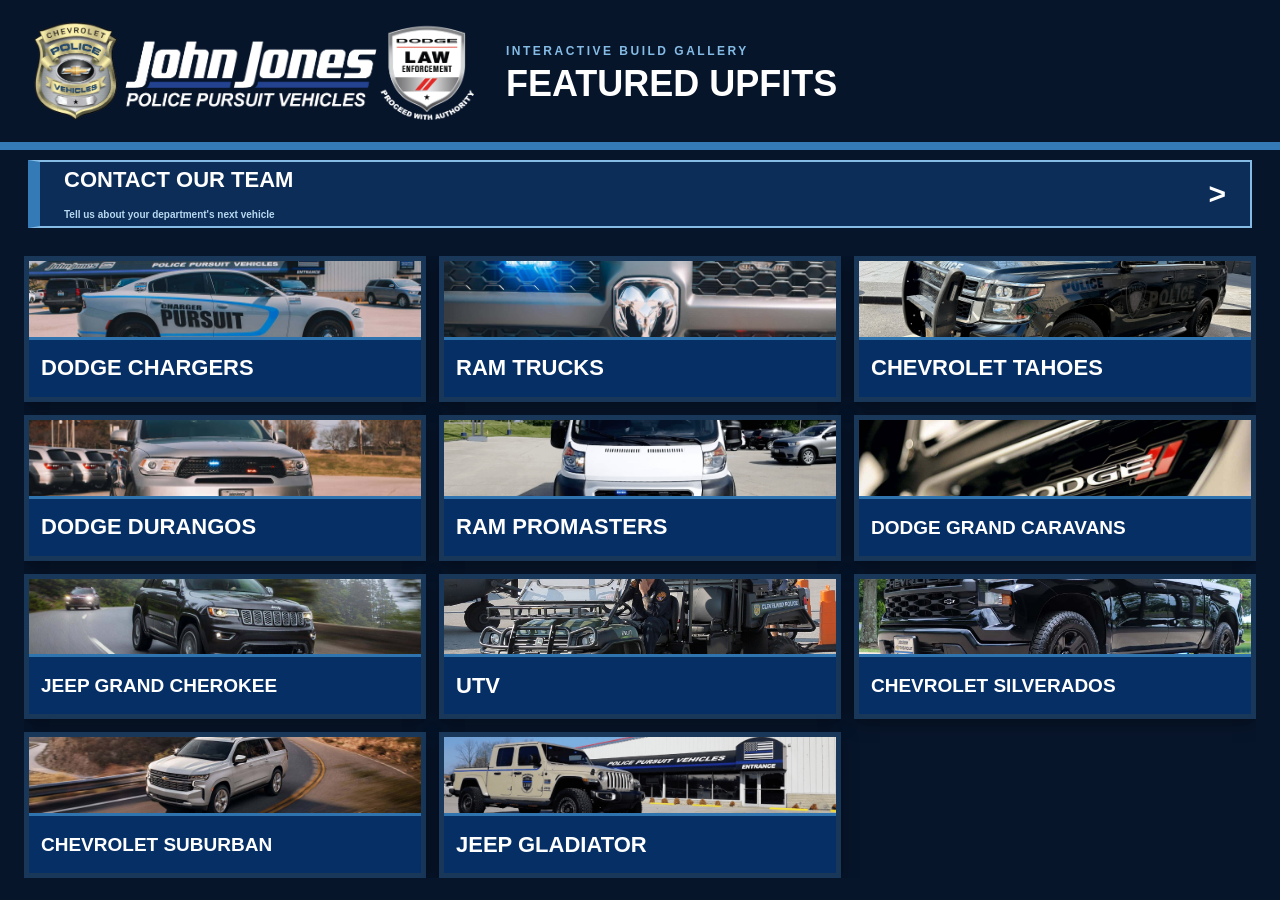
==== index.html @ 3407be07 "Add files via upload" ====
<!doctype html>
<html lang="en">
<head>
  <meta charset="UTF-8">
  <meta name="viewport" content="width=device-width, initial-scale=1, maximum-scale=1, user-scalable=no">
  <meta name="theme-color" content="#003a8f">
  <title>John Jones Featured Upfits</title>
  <link rel="stylesheet" href="styles.css">
</head>
<body>
  <header class="topbar">
    <img src="assets/ppv-white-full-logo.png" alt="John Jones Police Pursuit Vehicles">
    <div><span>INTERACTIVE BUILD GALLERY</span><h1>FEATURED UPFITS</h1></div>
  </header>

  <section class="contact-control">
    <button id="contactButton"><strong>CONTACT OUR TEAM</strong><small>Tell us about your department's next vehicle</small><b>&gt;</b></button>
  </section>

  <main><section class="grid" id="upfitGrid" aria-label="Featured upfit categories"></section></main>

  <section class="viewer" id="viewer" aria-hidden="true">
    <button id="closeViewer" aria-label="Close">X</button>
    <div class="viewer-title"><span>FEATURED UPFIT</span><h2 id="viewerTitle">DODGE CHARGER</h2><small id="viewerCounter">01 / 03</small></div>
    <div class="photo-stage" id="photoStage"><img id="viewerImage" src="" alt=""><video id="viewerVideo" controls playsinline preload="metadata"></video><span>Tap photo or swipe to view more</span></div>
    <div class="dots" id="viewerDots"></div>
    <aside class="viewer-profile">
      <span class="profile-kicker">BUILD PROFILE</span>
      <div class="profile-facts">
        <div><span>MODEL YEAR</span><strong id="viewerYear">MODEL YEAR VARIES</strong></div>
        <div><span>BUILT FOR</span><strong id="viewerBuiltFor">FEATURED AGENCY BUILD</strong></div>
        <div><span>AGENCY TYPE</span><strong id="viewerAgencyType">LAW ENFORCEMENT</strong></div>
      </div>
      <p id="viewerDescription">Agency-specific, mission-ready configuration focused on officer safety and operational efficiency.</p>
    </aside>
  </section>

  <section class="attract" id="attractScreen" aria-hidden="true">
    <img id="attractImage" src="" alt="">
    <video id="attractVideo" muted autoplay playsinline preload="metadata"></video>
    <div class="attract-shade"></div>
    <div class="attract-light red"></div>
    <div class="attract-light blue"></div>
    <div class="attract-topline"><i></i><i></i></div>
    <div class="attract-brand">
      <img class="attract-logo" src="assets/ppv-white-full-logo.png" alt="John Jones Police Pursuit Vehicles">
    </div>
    <div class="attract-copy">
      <p>REAL BUILDS. REAL MISSIONS.</p>
      <span id="attractEyebrow">JOHN JONES FEATURED UPFITS</span>
      <h2 id="attractTitle">PURPOSE BUILT FOR THE MISSION</h2>
      <button id="exploreButton"><i><b></b></i><span><small>READY TO EXPLORE?</small><strong>TAP ANYWHERE TO BEGIN</strong><em>VIEW FEATURED POLICE VEHICLE BUILDS</em></span><b class="explore-arrow">&gt;</b></button>
    </div>
    <div class="attract-marquee">
      <div class="attract-marquee-track">
        <div class="attract-marquee-group">POLICE VEHICLES <b>/</b> FIRE & EMS <b>/</b> K-9 UPFITS <b>/</b> SCHOOL RESOURCE <b>/</b> SPECIALTY BUILDS <b>/</b></div>
        <div class="attract-marquee-group" aria-hidden="true">POLICE VEHICLES <b>/</b> FIRE & EMS <b>/</b> K-9 UPFITS <b>/</b> SCHOOL RESOURCE <b>/</b> SPECIALTY BUILDS <b>/</b></div>
      </div>
    </div>
  </section>

  <section class="contact-screen" id="contactScreen" aria-hidden="true">
    <header><img src="assets/ppv-white-full-logo.png" alt="John Jones Police Pursuit Vehicles"><button id="closeContact" aria-label="Close contact form">X</button></header>
    <div class="contact-heading"><span>LET'S BUILD SOMETHING</span><h2>CONTACT OUR TEAM</h2><p>Tell us who you are and what your department needs. Our team will follow up after the event.</p></div>
    <form id="contactForm">
      <label>Name<input name="name" required autocomplete="name"></label>
      <label>Department / Agency<input name="department" required autocomplete="organization"></label>
      <label>Phone Number<input name="phone" type="tel" autocomplete="tel" inputmode="tel"></label>
      <label>Email Address<input name="email" type="email" autocomplete="email" inputmode="email"></label>
      <label class="contact-notes">What are you looking for? <small>Optional - leave blank if you prefer</small><textarea name="description" rows="5"></textarea></label>
      <input class="contact-honeypot" name="website" tabindex="-1" autocomplete="off">
      <button type="submit" id="submitContact">SEND TO OUR TEAM</button>
      <p id="contactMessage">Please include a phone number or email address.</p>
    </form>
  </section>

  <script src="config.js"></script>
  <script src="content-default.js"></script>
  <script src="app.js"></script>
</body>
</html>
---- styles.css ----
:root{
  --navy:#003a8f;
  --blue:#337ab7;
  --red:#d7263d;
  --charcoal:#333333;
  --gray:#eeeeee;
  --white:#ffffff;
  --deep:#07152b;
  --panel:#0b2344;
}
*{box-sizing:border-box}
html,body{margin:0;width:100%;height:100%;overflow:hidden;background:var(--deep);color:var(--white);font-family:"Open Sans",Arial,sans-serif;touch-action:manipulation;overscroll-behavior:none}
button{font:inherit;-webkit-tap-highlight-color:transparent;cursor:pointer}

.topbar{height:150px;padding:16px 34px;display:flex;align-items:center;gap:32px;background:var(--deep);border-bottom:8px solid var(--blue);box-shadow:0 5px 18px rgba(0,0,0,.35)}
.topbar img{width:440px;height:112px;object-fit:contain;object-position:center}
.topbar span{color:#85bce5;font-size:12px;font-weight:700;letter-spacing:2.5px}
.topbar h1{margin:7px 0 0;color:var(--white);font:600 36px/1 Montserrat,Arial,sans-serif;letter-spacing:0}

main{height:calc(100dvh - 238px);padding:18px 24px 22px;background:var(--deep)}
.grid{height:100%;display:grid;grid-template-columns:repeat(3,1fr);grid-template-rows:repeat(4,minmax(0,1fr));grid-auto-rows:minmax(300px,1fr);gap:13px;overflow-y:auto}
.upfit-card{position:relative;min-height:0;border:5px solid #183759;background:var(--navy);padding:0;overflow:hidden;box-shadow:0 5px 16px rgba(0,0,0,.4);text-align:left;color:var(--white);animation:cardGlow 5.5s ease-in-out infinite;animation-delay:var(--motion-delay)}
.upfit-card .card-media{position:absolute;left:0;right:0;top:0;width:100%;height:58%;overflow:hidden;background:#07152b}
.upfit-card .card-media img,.upfit-card .card-media video{position:absolute;inset:0;width:100%;height:100%;object-fit:cover;animation:cardDrift 11s ease-in-out infinite alternate;animation-delay:var(--motion-delay)}
.upfit-card::after{content:"";position:absolute;left:0;right:0;bottom:0;height:42%;background:#062f66;border-top:3px solid rgba(51,122,183,.9)}
.upfit-card div{position:absolute;z-index:2;left:12px;right:12px;bottom:0;height:42%;display:flex;align-items:center}
.upfit-card strong{display:block;width:100%;font:600 22px/1 Montserrat,Arial,sans-serif;text-transform:uppercase;letter-spacing:0;overflow-wrap:anywhere}
.upfit-card.long-title strong{font-size:19px;line-height:1}
.upfit-card.very-long-title strong{font-size:16px;line-height:1.02}
.upfit-card:active{border-color:var(--blue)}
.upfit-card:active{animation-play-state:paused}.upfit-card:active .card-media img,.upfit-card:active .card-media video{animation-play-state:paused;transform:scale(1.025)}
@keyframes cardDrift{0%{transform:scale(1.01) translate(0,0)}100%{transform:scale(1.07) translate(-1.5%,-1%)}}
@keyframes cardGlow{0%,100%{border-color:#183759;box-shadow:0 5px 16px rgba(0,0,0,.4)}50%{border-color:#285f91;box-shadow:0 5px 20px rgba(51,122,183,.32)}}

@keyframes redFlash{0%,45%{opacity:1}46%,100%{opacity:.15}}
@keyframes blueFlash{0%,45%{opacity:1}46%,100%{opacity:.15}}

.contact-control{height:88px;padding:10px 28px;background:var(--deep)}
.contact-control button{width:100%;height:100%;border:2px solid #85bce5;border-left:12px solid var(--blue);padding:0 24px;background:#0b2d58;color:var(--white);display:grid;grid-template-columns:1fr auto;align-items:center;text-align:left}
.contact-control strong,.contact-control small{display:block}.contact-control strong{font:600 22px/1 Montserrat,Arial,sans-serif}.contact-control small{margin-top:5px;color:#b8d8ef;font-size:10px;font-weight:700}.contact-control b{grid-column:2;grid-row:1/3;font-size:30px}

.contact-screen{display:none;position:fixed;z-index:400;inset:0;background:var(--deep);color:var(--white);overflow-y:auto}
.contact-screen.open{display:block}.contact-screen>header{height:155px;padding:18px 30px;background:var(--deep);border-bottom:8px solid var(--blue);display:flex;align-items:center;justify-content:center}
.contact-screen>header img{width:min(850px,82vw);height:120px;object-fit:contain}.contact-screen>header button{position:absolute;right:24px;top:34px;width:66px;height:66px;border:3px solid var(--white);background:var(--blue);color:var(--white);font-size:34px}
.contact-heading{padding:28px 38px 20px}.contact-heading span{color:#85bce5;font-size:10px;font-weight:800;letter-spacing:2px}.contact-heading h2{margin:8px 0 10px;font:600 48px/.95 Montserrat,Arial,sans-serif}.contact-heading p{margin:0;color:#d8e2ed;font-size:13px;line-height:1.5}
#contactForm{padding:0 38px 38px;display:grid;grid-template-columns:1fr 1fr;gap:14px}#contactForm label{display:grid;gap:7px;color:#85bce5;font-size:9px;font-weight:800;letter-spacing:1.3px;text-transform:uppercase}#contactForm input,#contactForm textarea{width:100%;border:2px solid #285f91;background:#0b2344;color:var(--white);font:inherit;font-size:17px}#contactForm input{height:58px;padding:0 14px}#contactForm textarea{padding:14px;resize:none}.contact-notes,#submitContact,#contactMessage{grid-column:1/-1}.contact-notes small{font-size:8px;color:#d8e2ed}#submitContact{height:72px;border:3px solid #85bce5;border-left:12px solid var(--red);background:var(--navy);color:var(--white);font-weight:900;letter-spacing:1px}#submitContact:disabled{opacity:.55}#contactMessage{margin:0;text-align:center;color:#d8e2ed;font-size:11px;font-weight:700}#contactMessage.error{color:#ff8795}#contactMessage.success{color:#96e5b4}.contact-honeypot{position:absolute!important;left:-9999px}

.viewer{--viewer-media-top:143px;--viewer-profile-height:330px;display:none;position:fixed;z-index:200;inset:0;margin:0;padding:0;width:100vw;height:100dvh;border:0;background:var(--navy);color:var(--white);overflow:hidden}
.viewer.open{display:block}
#closeViewer{position:absolute;z-index:5;right:28px;top:28px;width:72px;height:72px;border:3px solid var(--white);background:var(--blue);color:var(--white);font-size:40px}
.viewer-title{position:absolute;z-index:4;left:0;right:0;top:0;width:100%;padding:32px 130px 26px 32px;background:rgba(0,58,143,.94);border-bottom:8px solid var(--blue)}
.viewer-title span{color:var(--white);opacity:.78;font-size:11px;font-weight:700;letter-spacing:2px}
.viewer-title h2{margin:7px 0 6px;font:600 50px/.92 Montserrat,Arial,sans-serif;letter-spacing:0}
.viewer-title small{font-size:11px;font-weight:700;letter-spacing:1px}
.photo-stage{width:100%;height:100%;border:0;padding:0;background:var(--charcoal);color:var(--white);position:relative}
.photo-stage img,.photo-stage video{position:absolute;inset:var(--viewer-media-top) 0 var(--viewer-profile-height);width:100%;height:calc(100% - var(--viewer-media-top) - var(--viewer-profile-height));object-fit:contain;background:#111}
.photo-stage [hidden]{display:none}
.photo-stage span{position:absolute;z-index:2;left:50%;bottom:calc(var(--viewer-profile-height) + 10px);transform:translateX(-50%);padding:10px 16px;white-space:nowrap;background:rgba(51,51,51,.9);color:var(--white);font-size:10px;font-weight:700;letter-spacing:1.5px;text-transform:uppercase}
.dots{position:absolute;z-index:3;left:50%;bottom:calc(var(--viewer-profile-height) + 52px);transform:translateX(-50%);display:flex;gap:8px}
.dots i{width:9px;height:9px;border-radius:50%;background:rgba(255,255,255,.45)}
.dots i.active{background:var(--blue);box-shadow:0 0 0 5px rgba(51,122,183,.25)}
.viewer-profile{position:absolute;z-index:4;left:0;right:0;bottom:0;min-height:315px;padding:27px 32px 30px;background:rgba(7,21,43,.98);border-top:7px solid var(--blue);box-shadow:0 -10px 24px rgba(0,0,0,.35)}
.profile-kicker{color:#85bce5;font-size:10px;font-weight:800;letter-spacing:2px}
.profile-facts{display:grid;grid-template-columns:.7fr 1.5fr 1fr;gap:9px;margin:15px 0 18px}
.profile-facts div{min-height:72px;padding:12px 14px;background:#0b2d58;border-left:5px solid var(--blue)}
.profile-facts span,.profile-facts strong{display:block}.profile-facts span{color:#85bce5;font-size:8px;font-weight:800;letter-spacing:1.4px}.profile-facts strong{margin-top:8px;color:var(--white);font:600 17px/1.05 Montserrat,Arial,sans-serif;text-transform:uppercase}
.viewer-profile p{max-width:950px;margin:0;color:#d8e2ed;font-size:14px;line-height:1.5}

.attract{display:none;position:fixed;z-index:300;inset:0;background:var(--deep);color:var(--white);overflow:hidden;cursor:pointer}
.attract.visible{display:block}
.attract>#attractImage,.attract>#attractVideo{position:absolute;inset:675px 0 76px;width:100%;height:calc(100% - 751px);object-fit:contain;object-position:center;background:#030b17;animation:attractFade .7s ease-out}
.attract>[hidden]{display:none}
.attract-shade{position:absolute;inset:675px 0 76px;background:rgba(7,21,43,.08);pointer-events:none}
.attract-light{display:none}
.attract-topline{position:absolute;z-index:4;left:0;right:0;top:227px;height:8px;display:flex}
.attract-topline i{flex:1}
.attract-topline i:first-child{background:var(--red);animation:redFlash .8s infinite}
.attract-topline i:last-child{background:var(--blue);animation:blueFlash .8s .27s infinite}
.attract-brand{position:absolute;z-index:3;left:0;right:0;top:0;height:235px;padding:20px 46px;display:flex;align-items:center;justify-content:center;background:var(--deep)}
.attract-logo{display:block;width:min(920px,90vw);height:195px;object-fit:contain;object-position:center}
.attract-copy{position:absolute;z-index:3;left:0;right:0;top:235px;height:440px;padding:30px 48px 32px;background:rgba(7,21,43,.97);border-top:8px solid var(--blue);border-bottom:8px solid var(--blue);box-shadow:0 10px 25px rgba(0,0,0,.4)}
.attract-copy p{margin:0 0 18px;color:var(--white);font-size:13px;font-weight:700;letter-spacing:3px}
.attract-copy p::before{content:"";display:inline-block;width:42px;height:4px;margin-right:13px;vertical-align:middle;background:var(--blue)}
.attract-copy>span{display:inline-block;padding:10px 14px;color:var(--white);background:var(--blue);font-size:12px;font-weight:700;letter-spacing:2px}
.attract-copy h2{max-width:980px;margin:16px 0 22px;color:var(--white);font:600 60px/.88 Montserrat,Arial,sans-serif;letter-spacing:0}
.attract-copy button{width:100%;height:126px;padding:0 30px;border:4px solid #85bce5;border-left:14px solid var(--red);background:var(--navy);color:var(--white);display:grid;grid-template-columns:72px 1fr 42px;align-items:center;gap:26px;text-align:left;animation:tapPulse 1.5s ease-in-out infinite}
.attract-copy button>i{position:relative;display:grid;place-items:center;width:58px;height:58px;border:4px solid var(--white);border-radius:50%}
.attract-copy button>i::before,.attract-copy button>i::after{content:"";position:absolute;border:2px solid rgba(255,255,255,.7);border-radius:50%;animation:touchWave 1.8s ease-out infinite}
.attract-copy button>i::before{inset:-12px}
.attract-copy button>i::after{inset:-23px;animation-delay:.25s}
.attract-copy button i b{width:17px;height:17px;border-radius:50%;background:var(--white)}
.attract-copy button span,.attract-copy button strong,.attract-copy button small,.attract-copy button em{display:block}
.attract-copy button small{margin-bottom:8px;color:#a9d8f5;font-size:11px;font-style:normal;font-weight:700;letter-spacing:2px}
.attract-copy button strong{font:600 36px/.95 Montserrat,Arial,sans-serif;letter-spacing:0}
.attract-copy button em{margin-top:9px;color:var(--white);opacity:.82;font-size:10px;font-style:normal;font-weight:700;letter-spacing:1.4px}
.explore-arrow{color:var(--white);font:600 42px/1 Montserrat,Arial,sans-serif}
.attract-marquee{position:absolute;z-index:4;left:0;right:0;bottom:0;height:76px;border-top:5px solid var(--blue);background:#030b17;overflow:hidden;display:flex;align-items:center}
.attract-marquee-track{display:flex;width:max-content;animation:marquee 18s linear infinite;will-change:transform}
.attract-marquee-group{flex:none;white-space:nowrap;color:var(--white);font:600 18px Montserrat,Arial,sans-serif;letter-spacing:1.5px}
.attract-marquee b{margin:0 22px;color:var(--blue)}
@keyframes attractFade{from{opacity:.35}to{opacity:1}}
@keyframes tapPulse{0%,100%{transform:scale(1)}50%{transform:scale(1.025)}}
@keyframes touchWave{0%{opacity:.9;transform:scale(.75)}100%{opacity:0;transform:scale(1.2)}}
@keyframes marquee{from{transform:translateX(0)}to{transform:translateX(-50%)}}

@media(max-width:800px){
  .topbar{height:105px;padding:10px 18px}
  .topbar img{width:270px;height:82px}
  .topbar h1{font-size:25px}
  .topbar span{font-size:8px}
  main{height:calc(100dvh - 177px);padding:12px 14px 14px}
  .grid{gap:8px}
  .upfit-card{border-width:3px}
  .upfit-card strong{font-size:15px;line-height:1}
  .upfit-card.long-title strong{font-size:13px;line-height:1}
  .upfit-card.very-long-title strong{font-size:11px;line-height:1.02}
  .upfit-card span{font-size:6px}
  .contact-control{height:72px;padding:7px 16px}.contact-control button{padding:0 15px}.contact-control strong{font-size:16px}.contact-control small{font-size:8px}
  .contact-screen>header{height:112px}.contact-screen>header img{height:85px}.contact-screen>header button{right:14px;top:24px;width:52px;height:52px;font-size:26px}.contact-heading{padding:20px 22px 14px}.contact-heading h2{font-size:34px}.contact-heading p{font-size:11px}#contactForm{padding:0 22px 24px;grid-template-columns:1fr;gap:10px}.contact-notes,#submitContact,#contactMessage{grid-column:auto}#contactForm input{height:50px;font-size:15px}#contactForm textarea{font-size:15px}#submitContact{height:62px}
  #closeViewer{right:18px;top:18px;width:58px;height:58px;font-size:32px}
  .viewer-title{padding:20px 90px 18px 20px}
  .viewer-title h2{font-size:34px;line-height:.95}
  .viewer-title span,.viewer-title small{font-size:8px}
  .attract-brand{height:190px;padding:20px 30px}
  .attract-logo{width:86vw;height:145px}
  .attract>#attractImage,.attract>#attractVideo{inset:550px 0 64px;height:calc(100% - 614px)}
  .attract-shade{inset:550px 0 64px;height:auto}
  .attract-topline{top:182px}
  .attract-copy{top:190px;bottom:auto;height:360px;padding:22px 30px 24px}
  .attract-copy h2{margin:12px 0 18px;font-size:43px}
  .attract-copy button{height:112px;grid-template-columns:62px 1fr 30px;padding:0 22px;gap:18px}
  .attract-copy button>i{width:50px;height:50px}
  .attract-copy button strong{font-size:28px}
  .attract-marquee{height:64px}
}
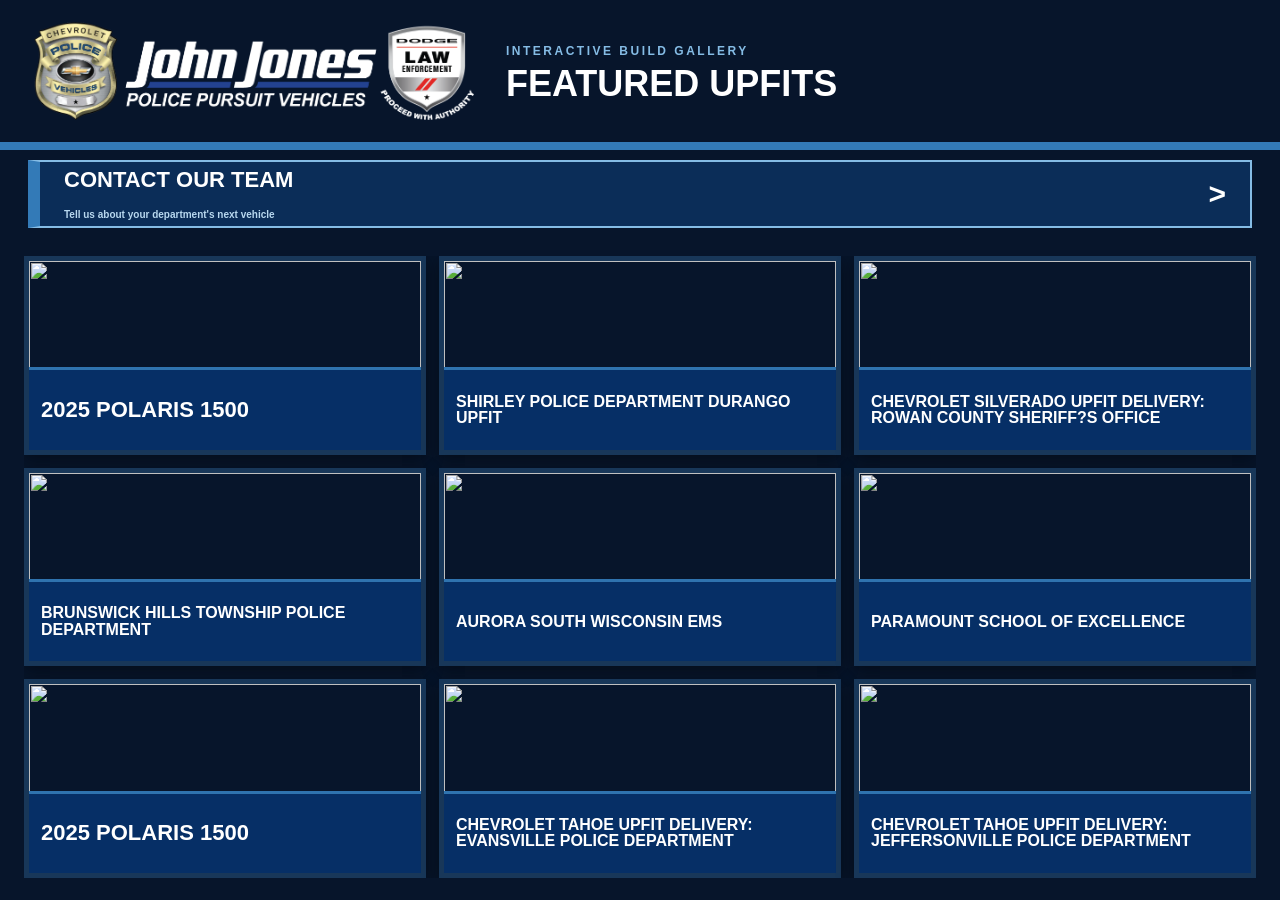
==== commit 639f9cab: "Add files via upload" ====
--- a/index.html
+++ b/index.html
@@ -61,17 +61,15 @@
 
   <section class="contact-screen" id="contactScreen" aria-hidden="true">
     <header><img src="assets/ppv-white-full-logo.png" alt="John Jones Police Pursuit Vehicles"><button id="closeContact" aria-label="Close contact form">X</button></header>
-    <div class="contact-heading"><span>LET'S BUILD SOMETHING</span><h2>CONTACT OUR TEAM</h2><p>Tell us who you are and what your department needs. Our team will follow up after the event.</p></div>
-    <form id="contactForm">
-      <label>Name<input name="name" required autocomplete="name"></label>
-      <label>Department / Agency<input name="department" required autocomplete="organization"></label>
-      <label>Phone Number<input name="phone" type="tel" autocomplete="tel" inputmode="tel"></label>
-      <label>Email Address<input name="email" type="email" autocomplete="email" inputmode="email"></label>
-      <label class="contact-notes">What are you looking for? <small>Optional - leave blank if you prefer</small><textarea name="description" rows="5"></textarea></label>
-      <input class="contact-honeypot" name="website" tabindex="-1" autocomplete="off">
-      <button type="submit" id="submitContact">SEND TO OUR TEAM</button>
-      <p id="contactMessage">Please include a phone number or email address.</p>
-    </form>
+    <div class="contact-heading"><span>OFFICIAL WEBSITE FORM</span><h2>CONTACT OUR TEAM</h2><p>This keeps you inside the interactive display while using the real John Jones Police Pursuit Vehicles contact form.</p></div>
+    <div class="website-form-shell">
+      <div class="website-form-toolbar">
+        <strong>POLICEPURSUITVEHICLES.COM CONTACT FORM</strong>
+        <a href="https://www.policepursuitvehicles.com/contact-us/" target="_blank" rel="noopener">OPEN FULL FORM</a>
+      </div>
+      <iframe id="websiteContactFrame" title="John Jones Police Pursuit Vehicles contact form" data-src="https://www.policepursuitvehicles.com/contact-us/"></iframe>
+      <p>Form submissions are handled by the official website.</p>
+    </div>
   </section>
 
   <script src="config.js"></script>
--- a/styles.css
+++ b/styles.css
@@ -18,7 +18,7 @@
 .topbar h1{margin:7px 0 0;color:var(--white);font:600 36px/1 Montserrat,Arial,sans-serif;letter-spacing:0}
 
 main{height:calc(100dvh - 238px);padding:18px 24px 22px;background:var(--deep)}
-.grid{height:100%;display:grid;grid-template-columns:repeat(3,1fr);grid-template-rows:repeat(4,minmax(0,1fr));grid-auto-rows:minmax(300px,1fr);gap:13px;overflow-y:auto}
+.grid{height:100%;display:grid;grid-template-columns:repeat(3,1fr);grid-template-rows:repeat(3,minmax(0,1fr));grid-auto-rows:minmax(300px,1fr);gap:13px;overflow-y:auto}
 .upfit-card{position:relative;min-height:0;border:5px solid #183759;background:var(--navy);padding:0;overflow:hidden;box-shadow:0 5px 16px rgba(0,0,0,.4);text-align:left;color:var(--white);animation:cardGlow 5.5s ease-in-out infinite;animation-delay:var(--motion-delay)}
 .upfit-card .card-media{position:absolute;left:0;right:0;top:0;width:100%;height:58%;overflow:hidden;background:#07152b}
 .upfit-card .card-media img,.upfit-card .card-media video{position:absolute;inset:0;width:100%;height:100%;object-fit:cover;animation:cardDrift 11s ease-in-out infinite alternate;animation-delay:var(--motion-delay)}
@@ -43,7 +43,12 @@
 .contact-screen.open{display:block}.contact-screen>header{height:155px;padding:18px 30px;background:var(--deep);border-bottom:8px solid var(--blue);display:flex;align-items:center;justify-content:center}
 .contact-screen>header img{width:min(850px,82vw);height:120px;object-fit:contain}.contact-screen>header button{position:absolute;right:24px;top:34px;width:66px;height:66px;border:3px solid var(--white);background:var(--blue);color:var(--white);font-size:34px}
 .contact-heading{padding:28px 38px 20px}.contact-heading span{color:#85bce5;font-size:10px;font-weight:800;letter-spacing:2px}.contact-heading h2{margin:8px 0 10px;font:600 48px/.95 Montserrat,Arial,sans-serif}.contact-heading p{margin:0;color:#d8e2ed;font-size:13px;line-height:1.5}
-#contactForm{padding:0 38px 38px;display:grid;grid-template-columns:1fr 1fr;gap:14px}#contactForm label{display:grid;gap:7px;color:#85bce5;font-size:9px;font-weight:800;letter-spacing:1.3px;text-transform:uppercase}#contactForm input,#contactForm textarea{width:100%;border:2px solid #285f91;background:#0b2344;color:var(--white);font:inherit;font-size:17px}#contactForm input{height:58px;padding:0 14px}#contactForm textarea{padding:14px;resize:none}.contact-notes,#submitContact,#contactMessage{grid-column:1/-1}.contact-notes small{font-size:8px;color:#d8e2ed}#submitContact{height:72px;border:3px solid #85bce5;border-left:12px solid var(--red);background:var(--navy);color:var(--white);font-weight:900;letter-spacing:1px}#submitContact:disabled{opacity:.55}#contactMessage{margin:0;text-align:center;color:#d8e2ed;font-size:11px;font-weight:700}#contactMessage.error{color:#ff8795}#contactMessage.success{color:#96e5b4}.contact-honeypot{position:absolute!important;left:-9999px}
+.website-form-shell{margin:0 38px 38px;border:3px solid #285f91;border-left:10px solid var(--red);background:#06101f;box-shadow:0 10px 30px rgba(0,0,0,.35);overflow:hidden}
+.website-form-toolbar{height:58px;padding:0 14px 0 18px;background:#0b2d58;border-bottom:3px solid var(--blue);display:flex;align-items:center;justify-content:space-between;gap:12px}
+.website-form-toolbar strong{font-size:10px;font-weight:900;letter-spacing:1.5px;color:#b8d8ef}
+.website-form-toolbar a{padding:11px 14px;background:var(--blue);color:var(--white);text-decoration:none;font-size:10px;font-weight:900;letter-spacing:.7px}
+.website-form-shell iframe{display:block;width:100%;height:calc(100dvh - 355px);min-height:520px;border:0;background:var(--white)}
+.website-form-shell p{margin:0;padding:10px 16px;background:#07152b;color:#d8e2ed;text-align:center;font-size:10px;font-weight:700;letter-spacing:.6px}
 
 .viewer{--viewer-media-top:143px;--viewer-profile-height:330px;display:none;position:fixed;z-index:200;inset:0;margin:0;padding:0;width:100vw;height:100dvh;border:0;background:var(--navy);color:var(--white);overflow:hidden}
 .viewer.open{display:block}
@@ -116,7 +121,7 @@
   .upfit-card.very-long-title strong{font-size:11px;line-height:1.02}
   .upfit-card span{font-size:6px}
   .contact-control{height:72px;padding:7px 16px}.contact-control button{padding:0 15px}.contact-control strong{font-size:16px}.contact-control small{font-size:8px}
-  .contact-screen>header{height:112px}.contact-screen>header img{height:85px}.contact-screen>header button{right:14px;top:24px;width:52px;height:52px;font-size:26px}.contact-heading{padding:20px 22px 14px}.contact-heading h2{font-size:34px}.contact-heading p{font-size:11px}#contactForm{padding:0 22px 24px;grid-template-columns:1fr;gap:10px}.contact-notes,#submitContact,#contactMessage{grid-column:auto}#contactForm input{height:50px;font-size:15px}#contactForm textarea{font-size:15px}#submitContact{height:62px}
+  .contact-screen>header{height:112px}.contact-screen>header img{height:85px}.contact-screen>header button{right:14px;top:24px;width:52px;height:52px;font-size:26px}.contact-heading{padding:20px 22px 14px}.contact-heading h2{font-size:34px}.contact-heading p{font-size:11px}.website-form-shell{margin:0 22px 24px}.website-form-toolbar{height:auto;min-height:52px;align-items:flex-start;flex-direction:column;padding:11px 12px}.website-form-toolbar a{width:100%;text-align:center}.website-form-shell iframe{height:calc(100dvh - 271px);min-height:500px}
   #closeViewer{right:18px;top:18px;width:58px;height:58px;font-size:32px}
   .viewer-title{padding:20px 90px 18px 20px}
   .viewer-title h2{font-size:34px;line-height:.95}
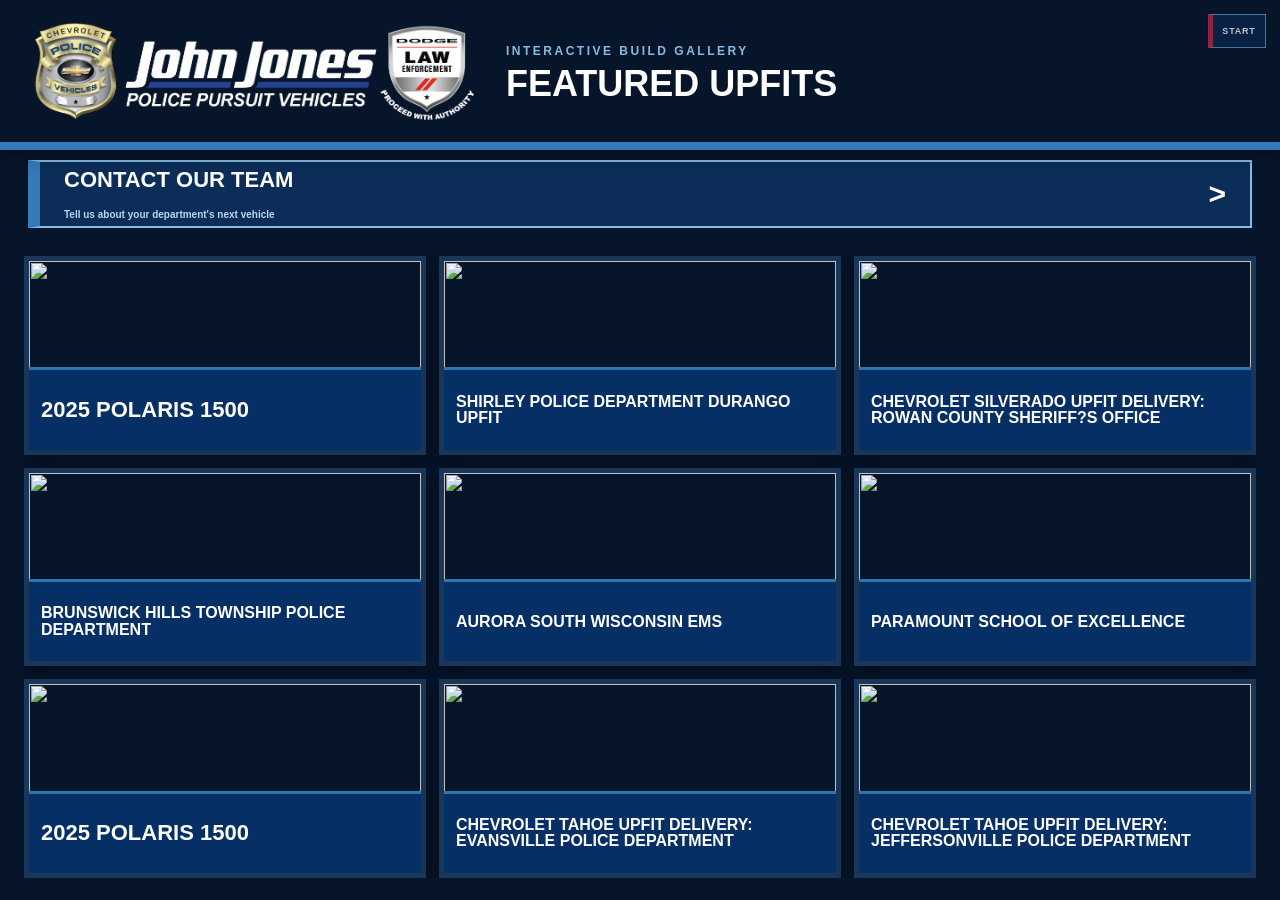
==== commit 460c6725: "Add files via upload" ====
--- a/index.html
+++ b/index.html
@@ -11,6 +11,7 @@
   <header class="topbar">
     <img src="assets/ppv-white-full-logo.png" alt="John Jones Police Pursuit Vehicles">
     <div><span>INTERACTIVE BUILD GALLERY</span><h1>FEATURED UPFITS</h1></div>
+    <button id="showStartScreen" class="start-screen-button" aria-label="Show start screen">START</button>
   </header>
 
   <section class="contact-control">
--- a/styles.css
+++ b/styles.css
@@ -11,8 +11,12 @@
 *{box-sizing:border-box}
 html,body{margin:0;width:100%;height:100%;overflow:hidden;background:var(--deep);color:var(--white);font-family:"Open Sans",Arial,sans-serif;touch-action:manipulation;overscroll-behavior:none}
 button{font:inherit;-webkit-tap-highlight-color:transparent;cursor:pointer}
+.start-screen-button{position:absolute;right:14px;top:14px;width:58px;height:34px;border:1px solid rgba(133,188,229,.55);border-left:5px solid rgba(215,38,61,.65);padding:0;background:rgba(11,45,88,.55);color:rgba(255,255,255,.72);font-size:9px;font-weight:900;letter-spacing:.8px;box-shadow:none}
+.start-screen-button:active{background:#0b2d58;color:var(--white);border-color:#85bce5}
+.attract-mode .start-screen-button{display:none}
 
-.topbar{height:150px;padding:16px 34px;display:flex;align-items:center;gap:32px;background:var(--deep);border-bottom:8px solid var(--blue);box-shadow:0 5px 18px rgba(0,0,0,.35)}
+.topbar{position:relative;height:150px;padding:16px 88px 16px 34px;display:flex;align-items:center;gap:32px;background:var(--deep);border-bottom:8px solid var(--blue);box-shadow:0 5px 18px rgba(0,0,0,.35)}
+.topbar>div{min-width:0}
 .topbar img{width:440px;height:112px;object-fit:contain;object-position:center}
 .topbar span{color:#85bce5;font-size:12px;font-weight:700;letter-spacing:2.5px}
 .topbar h1{margin:7px 0 0;color:var(--white);font:600 36px/1 Montserrat,Arial,sans-serif;letter-spacing:0}
@@ -109,8 +113,9 @@
 @keyframes marquee{from{transform:translateX(0)}to{transform:translateX(-50%)}}
 
 @media(max-width:800px){
-  .topbar{height:105px;padding:10px 18px}
-  .topbar img{width:270px;height:82px}
+  .start-screen-button{right:8px;top:8px;width:44px;height:26px;border-left-width:4px;font-size:7px;letter-spacing:.4px}
+  .topbar{height:105px;padding:10px 58px 10px 18px;gap:14px}
+  .topbar img{width:245px;height:82px}
   .topbar h1{font-size:25px}
   .topbar span{font-size:8px}
   main{height:calc(100dvh - 177px);padding:12px 14px 14px}
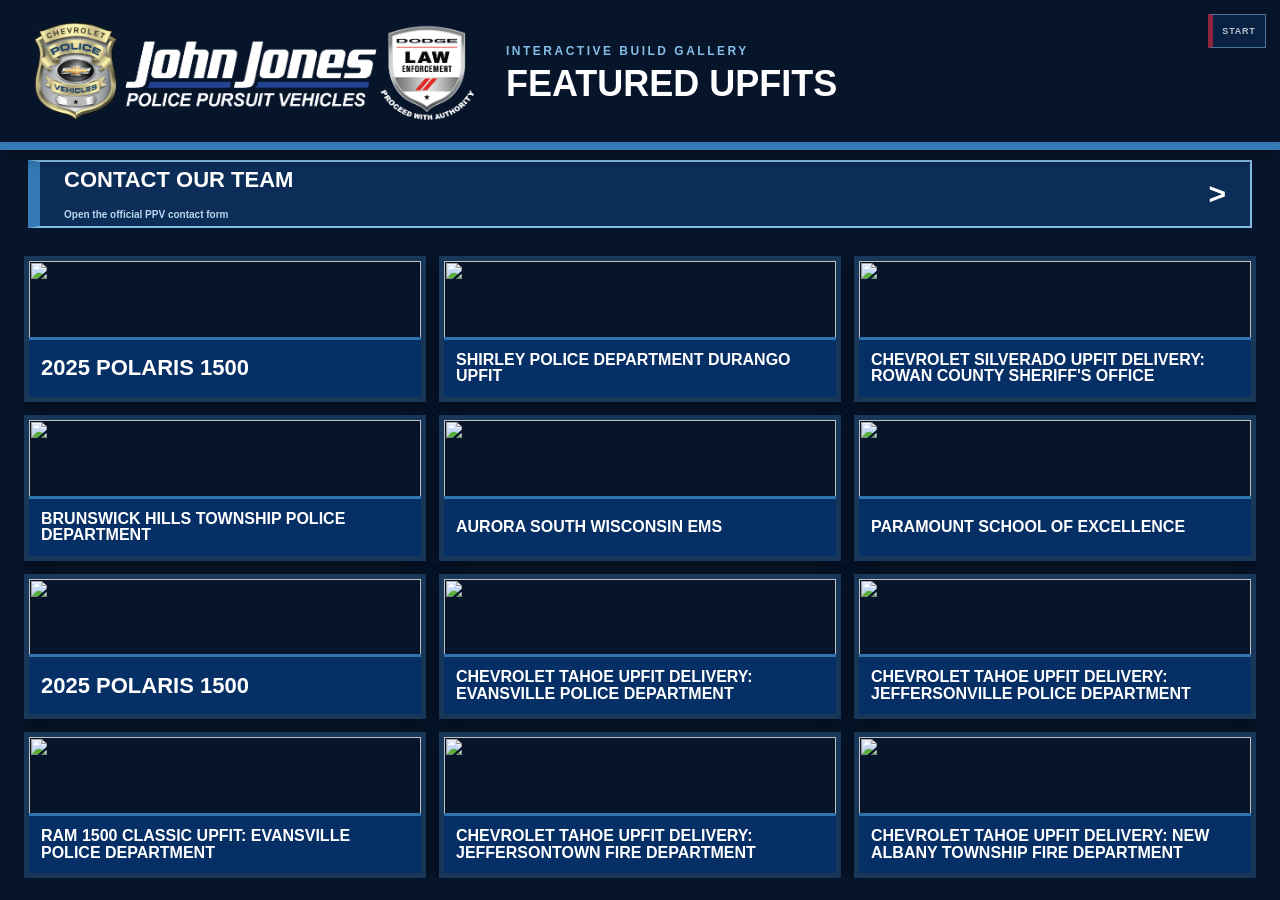
==== commit e288d98e: "Add files via upload" ====
--- a/index.html
+++ b/index.html
@@ -5,7 +5,7 @@
   <meta name="viewport" content="width=device-width, initial-scale=1, maximum-scale=1, user-scalable=no">
   <meta name="theme-color" content="#003a8f">
   <title>John Jones Featured Upfits</title>
-  <link rel="stylesheet" href="styles.css">
+  <link rel="stylesheet" href="styles.css?v=20260717-contact-box">
 </head>
 <body>
   <header class="topbar">
@@ -15,7 +15,7 @@
   </header>
 
   <section class="contact-control">
-    <button id="contactButton"><strong>CONTACT OUR TEAM</strong><small>Tell us about your department's next vehicle</small><b>&gt;</b></button>
+    <button id="contactButton"><strong>CONTACT OUR TEAM</strong><small>Open the official PPV contact form</small><b>&gt;</b></button>
   </section>
 
   <main><section class="grid" id="upfitGrid" aria-label="Featured upfit categories"></section></main>
@@ -62,19 +62,19 @@
 
   <section class="contact-screen" id="contactScreen" aria-hidden="true">
     <header><img src="assets/ppv-white-full-logo.png" alt="John Jones Police Pursuit Vehicles"><button id="closeContact" aria-label="Close contact form">X</button></header>
-    <div class="contact-heading"><span>OFFICIAL WEBSITE FORM</span><h2>CONTACT OUR TEAM</h2><p>This keeps you inside the interactive display while using the real John Jones Police Pursuit Vehicles contact form.</p></div>
+    <div class="contact-heading"><span>OFFICIAL WEBSITE FORM</span><h2>CONTACT OUR TEAM</h2><p>Complete the official PPV contact form, then tap Back to Upfits.</p></div>
     <div class="website-form-shell">
       <div class="website-form-toolbar">
         <strong>POLICEPURSUITVEHICLES.COM CONTACT FORM</strong>
-        <a href="https://www.policepursuitvehicles.com/contact-us/" target="_blank" rel="noopener">OPEN FULL FORM</a>
+        <button id="reloadContact" type="button">RELOAD FORM</button>
       </div>
-      <iframe id="websiteContactFrame" title="John Jones Police Pursuit Vehicles contact form" data-src="https://www.policepursuitvehicles.com/contact-us/"></iframe>
-      <p>Form submissions are handled by the official website.</p>
+      <iframe id="websiteContactFrame" title="John Jones Police Pursuit Vehicles contact form" src="https://www.policepursuitvehicles.com/contact-us/"></iframe>
+      <button id="contactBackButton" type="button">BACK TO UPFITS</button>
     </div>
   </section>
 
-  <script src="config.js"></script>
-  <script src="content-default.js"></script>
-  <script src="app.js"></script>
+  <script src="config.js?v=20260717-contact-box"></script>
+  <script src="content-default.js?v=20260717-contact-box"></script>
+  <script src="app.js?v=20260717-contact-box"></script>
 </body>
 </html>
--- a/styles.css
+++ b/styles.css
@@ -9,7 +9,7 @@
   --panel:#0b2344;
 }
 *{box-sizing:border-box}
-html,body{margin:0;width:100%;height:100%;overflow:hidden;background:var(--deep);color:var(--white);font-family:"Open Sans",Arial,sans-serif;touch-action:manipulation;overscroll-behavior:none}
+html,body{margin:0;width:100%;height:100vh;height:100dvh;overflow:hidden;background:var(--deep);color:var(--white);font-family:"Open Sans",Arial,sans-serif;touch-action:manipulation;overscroll-behavior:none}
 button{font:inherit;-webkit-tap-highlight-color:transparent;cursor:pointer}
 .start-screen-button{position:absolute;right:14px;top:14px;width:58px;height:34px;border:1px solid rgba(133,188,229,.55);border-left:5px solid rgba(215,38,61,.65);padding:0;background:rgba(11,45,88,.55);color:rgba(255,255,255,.72);font-size:9px;font-weight:900;letter-spacing:.8px;box-shadow:none}
 .start-screen-button:active{background:#0b2d58;color:var(--white);border-color:#85bce5}
@@ -21,8 +21,8 @@
 .topbar span{color:#85bce5;font-size:12px;font-weight:700;letter-spacing:2.5px}
 .topbar h1{margin:7px 0 0;color:var(--white);font:600 36px/1 Montserrat,Arial,sans-serif;letter-spacing:0}
 
-main{height:calc(100dvh - 238px);padding:18px 24px 22px;background:var(--deep)}
-.grid{height:100%;display:grid;grid-template-columns:repeat(3,1fr);grid-template-rows:repeat(3,minmax(0,1fr));grid-auto-rows:minmax(300px,1fr);gap:13px;overflow-y:auto}
+main{height:calc(100vh - 238px);height:calc(100dvh - 238px);min-height:0;padding:18px 24px 22px;background:var(--deep)}
+.grid{height:100%;min-height:0;display:grid;grid-template-columns:repeat(3,1fr);grid-template-rows:repeat(3,minmax(0,1fr));grid-auto-rows:minmax(0,1fr);gap:13px;overflow-y:auto}
 .upfit-card{position:relative;min-height:0;border:5px solid #183759;background:var(--navy);padding:0;overflow:hidden;box-shadow:0 5px 16px rgba(0,0,0,.4);text-align:left;color:var(--white);animation:cardGlow 5.5s ease-in-out infinite;animation-delay:var(--motion-delay)}
 .upfit-card .card-media{position:absolute;left:0;right:0;top:0;width:100%;height:58%;overflow:hidden;background:#07152b}
 .upfit-card .card-media img,.upfit-card .card-media video{position:absolute;inset:0;width:100%;height:100%;object-fit:cover;animation:cardDrift 11s ease-in-out infinite alternate;animation-delay:var(--motion-delay)}
@@ -50,11 +50,11 @@
 .website-form-shell{margin:0 38px 38px;border:3px solid #285f91;border-left:10px solid var(--red);background:#06101f;box-shadow:0 10px 30px rgba(0,0,0,.35);overflow:hidden}
 .website-form-toolbar{height:58px;padding:0 14px 0 18px;background:#0b2d58;border-bottom:3px solid var(--blue);display:flex;align-items:center;justify-content:space-between;gap:12px}
 .website-form-toolbar strong{font-size:10px;font-weight:900;letter-spacing:1.5px;color:#b8d8ef}
-.website-form-toolbar a{padding:11px 14px;background:var(--blue);color:var(--white);text-decoration:none;font-size:10px;font-weight:900;letter-spacing:.7px}
-.website-form-shell iframe{display:block;width:100%;height:calc(100dvh - 355px);min-height:520px;border:0;background:var(--white)}
-.website-form-shell p{margin:0;padding:10px 16px;background:#07152b;color:#d8e2ed;text-align:center;font-size:10px;font-weight:700;letter-spacing:.6px}
+.website-form-toolbar button{padding:11px 14px;border:0;background:var(--blue);color:var(--white);font-size:10px;font-weight:900;letter-spacing:.7px}
+.website-form-shell iframe{display:block;width:100%;height:calc(100vh - 430px);height:calc(100dvh - 430px);min-height:460px;border:0;background:var(--white)}
+#contactBackButton{display:block;width:100%;height:62px;border:0;border-top:3px solid var(--blue);background:var(--navy);color:var(--white);font:600 20px/1 Montserrat,Arial,sans-serif;letter-spacing:0}
 
-.viewer{--viewer-media-top:143px;--viewer-profile-height:330px;display:none;position:fixed;z-index:200;inset:0;margin:0;padding:0;width:100vw;height:100dvh;border:0;background:var(--navy);color:var(--white);overflow:hidden}
+.viewer{--viewer-media-top:143px;--viewer-profile-height:330px;display:none;position:fixed;z-index:200;inset:0;margin:0;padding:0;width:100vw;height:100vh;height:100dvh;border:0;background:var(--navy);color:var(--white);overflow:hidden}
 .viewer.open{display:block}
 #closeViewer{position:absolute;z-index:5;right:28px;top:28px;width:72px;height:72px;border:3px solid var(--white);background:var(--blue);color:var(--white);font-size:40px}
 .viewer-title{position:absolute;z-index:4;left:0;right:0;top:0;width:100%;padding:32px 130px 26px 32px;background:rgba(0,58,143,.94);border-bottom:8px solid var(--blue)}
@@ -118,7 +118,7 @@
   .topbar img{width:245px;height:82px}
   .topbar h1{font-size:25px}
   .topbar span{font-size:8px}
-  main{height:calc(100dvh - 177px);padding:12px 14px 14px}
+  main{height:calc(100vh - 177px);height:calc(100dvh - 177px);padding:12px 14px 14px}
   .grid{gap:8px}
   .upfit-card{border-width:3px}
   .upfit-card strong{font-size:15px;line-height:1}
@@ -126,7 +126,7 @@
   .upfit-card.very-long-title strong{font-size:11px;line-height:1.02}
   .upfit-card span{font-size:6px}
   .contact-control{height:72px;padding:7px 16px}.contact-control button{padding:0 15px}.contact-control strong{font-size:16px}.contact-control small{font-size:8px}
-  .contact-screen>header{height:112px}.contact-screen>header img{height:85px}.contact-screen>header button{right:14px;top:24px;width:52px;height:52px;font-size:26px}.contact-heading{padding:20px 22px 14px}.contact-heading h2{font-size:34px}.contact-heading p{font-size:11px}.website-form-shell{margin:0 22px 24px}.website-form-toolbar{height:auto;min-height:52px;align-items:flex-start;flex-direction:column;padding:11px 12px}.website-form-toolbar a{width:100%;text-align:center}.website-form-shell iframe{height:calc(100dvh - 271px);min-height:500px}
+  .contact-screen>header{height:112px}.contact-screen>header img{height:85px}.contact-screen>header button{right:14px;top:24px;width:52px;height:52px;font-size:26px}.contact-heading{padding:20px 22px 14px}.contact-heading h2{font-size:34px}.contact-heading p{font-size:11px}.website-form-shell{margin:0 22px 24px}.website-form-toolbar{height:auto;min-height:52px;align-items:flex-start;flex-direction:column;padding:11px 12px}.website-form-toolbar button{width:100%;text-align:center}.website-form-shell iframe{height:calc(100vh - 365px);height:calc(100dvh - 365px);min-height:430px}#contactBackButton{height:54px;font-size:16px}
   #closeViewer{right:18px;top:18px;width:58px;height:58px;font-size:32px}
   .viewer-title{padding:20px 90px 18px 20px}
   .viewer-title h2{font-size:34px;line-height:.95}
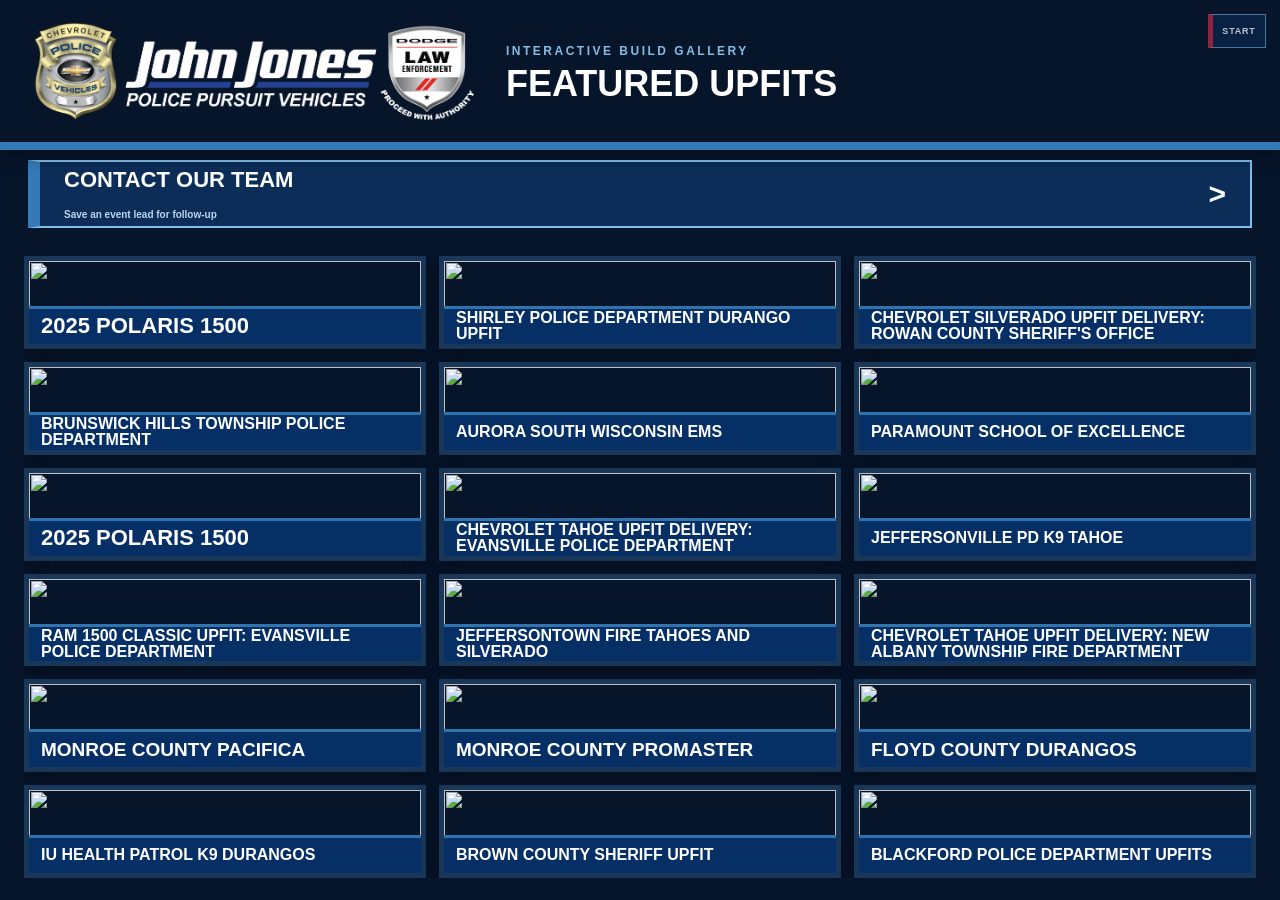
==== commit 8d104cd2: "Add files via upload" ====
--- a/index.html
+++ b/index.html
@@ -5,7 +5,7 @@
   <meta name="viewport" content="width=device-width, initial-scale=1, maximum-scale=1, user-scalable=no">
   <meta name="theme-color" content="#003a8f">
   <title>John Jones Featured Upfits</title>
-  <link rel="stylesheet" href="styles.css?v=20260717-contact-box">
+  <link rel="stylesheet" href="styles.css?v=20260721-delivery-highlights">
 </head>
 <body>
   <header class="topbar">
@@ -15,7 +15,7 @@
   </header>
 
   <section class="contact-control">
-    <button id="contactButton"><strong>CONTACT OUR TEAM</strong><small>Open the official PPV contact form</small><b>&gt;</b></button>
+    <button id="contactButton"><strong>CONTACT OUR TEAM</strong><small>Save an event lead for follow-up</small><b>&gt;</b></button>
   </section>
 
   <main><section class="grid" id="upfitGrid" aria-label="Featured upfit categories"></section></main>
@@ -62,19 +62,34 @@
 
   <section class="contact-screen" id="contactScreen" aria-hidden="true">
     <header><img src="assets/ppv-white-full-logo.png" alt="John Jones Police Pursuit Vehicles"><button id="closeContact" aria-label="Close contact form">X</button></header>
-    <div class="contact-heading"><span>OFFICIAL WEBSITE FORM</span><h2>CONTACT OUR TEAM</h2><p>Complete the official PPV contact form, then tap Back to Upfits.</p></div>
+    <div class="contact-heading"><span>EVENT LEAD FORM</span><h2>CONTACT OUR TEAM</h2><p>Share your information and our team will follow up after the event.</p></div>
     <div class="website-form-shell">
       <div class="website-form-toolbar">
-        <strong>POLICEPURSUITVEHICLES.COM CONTACT FORM</strong>
-        <button id="reloadContact" type="button">RELOAD FORM</button>
+        <strong>EVENT CONTACT REQUEST</strong>
       </div>
-      <iframe id="websiteContactFrame" title="John Jones Police Pursuit Vehicles contact form" src="https://www.policepursuitvehicles.com/contact-us/"></iframe>
+      <form class="contact-form" id="eventLeadForm">
+        <div class="contact-two">
+          <label>First Name <input name="firstName" autocomplete="given-name" required></label>
+          <label>Last Name <input name="lastName" autocomplete="family-name" required></label>
+        </div>
+        <label>Department / Agency <input name="department" autocomplete="organization" required></label>
+        <div class="contact-two">
+          <label>Email <input name="email" type="email" autocomplete="email" required></label>
+          <label>Phone <input name="phone" type="tel" autocomplete="tel" required></label>
+        </div>
+        <label>Extension <input name="extension" autocomplete="off"></label>
+        <label>What are you looking for? <textarea name="description" rows="4" placeholder="Optional"></textarea></label>
+        <input name="website" class="bot-field" tabindex="-1" autocomplete="off">
+        <button type="submit">SAVE LEAD</button>
+        <p class="contact-message" id="contactMessage">Ready when you are.</p>
+      </form>
       <button id="contactBackButton" type="button">BACK TO UPFITS</button>
     </div>
+    <a class="contact-admin-link" href="leads.html" aria-label="Event leads dashboard">LEADS</a>
   </section>
 
-  <script src="config.js?v=20260717-contact-box"></script>
-  <script src="content-default.js?v=20260717-contact-box"></script>
-  <script src="app.js?v=20260717-contact-box"></script>
+  <script src="config.js?v=20260721-delivery-highlights"></script>
+  <script src="content-default.js?v=20260721-delivery-highlights"></script>
+  <script src="app.js?v=20260721-delivery-highlights"></script>
 </body>
 </html>
--- a/styles.css
+++ b/styles.css
@@ -43,16 +43,26 @@
 .contact-control button{width:100%;height:100%;border:2px solid #85bce5;border-left:12px solid var(--blue);padding:0 24px;background:#0b2d58;color:var(--white);display:grid;grid-template-columns:1fr auto;align-items:center;text-align:left}
 .contact-control strong,.contact-control small{display:block}.contact-control strong{font:600 22px/1 Montserrat,Arial,sans-serif}.contact-control small{margin-top:5px;color:#b8d8ef;font-size:10px;font-weight:700}.contact-control b{grid-column:2;grid-row:1/3;font-size:30px}
 
-.contact-screen{display:none;position:fixed;z-index:400;inset:0;background:var(--deep);color:var(--white);overflow-y:auto}
-.contact-screen.open{display:block}.contact-screen>header{height:155px;padding:18px 30px;background:var(--deep);border-bottom:8px solid var(--blue);display:flex;align-items:center;justify-content:center}
+.contact-screen{display:flex;flex-direction:column;position:fixed;z-index:400;inset:0;background:var(--deep);color:var(--white);overflow:hidden;visibility:hidden;opacity:0;pointer-events:none}
+.contact-screen.open{visibility:visible;opacity:1;pointer-events:auto}.contact-screen>header{height:155px;flex:0 0 155px;padding:18px 30px;background:var(--deep);border-bottom:8px solid var(--blue);display:flex;align-items:center;justify-content:center}
 .contact-screen>header img{width:min(850px,82vw);height:120px;object-fit:contain}.contact-screen>header button{position:absolute;right:24px;top:34px;width:66px;height:66px;border:3px solid var(--white);background:var(--blue);color:var(--white);font-size:34px}
 .contact-heading{padding:28px 38px 20px}.contact-heading span{color:#85bce5;font-size:10px;font-weight:800;letter-spacing:2px}.contact-heading h2{margin:8px 0 10px;font:600 48px/.95 Montserrat,Arial,sans-serif}.contact-heading p{margin:0;color:#d8e2ed;font-size:13px;line-height:1.5}
 .website-form-shell{margin:0 38px 38px;border:3px solid #285f91;border-left:10px solid var(--red);background:#06101f;box-shadow:0 10px 30px rgba(0,0,0,.35);overflow:hidden}
+.website-form-shell.iframe-shell{flex:1;min-height:0;display:flex;flex-direction:column}
 .website-form-toolbar{height:58px;padding:0 14px 0 18px;background:#0b2d58;border-bottom:3px solid var(--blue);display:flex;align-items:center;justify-content:space-between;gap:12px}
 .website-form-toolbar strong{font-size:10px;font-weight:900;letter-spacing:1.5px;color:#b8d8ef}
-.website-form-toolbar button{padding:11px 14px;border:0;background:var(--blue);color:var(--white);font-size:10px;font-weight:900;letter-spacing:.7px}
-.website-form-shell iframe{display:block;width:100%;height:calc(100vh - 430px);height:calc(100dvh - 430px);min-height:460px;border:0;background:var(--white)}
-#contactBackButton{display:block;width:100%;height:62px;border:0;border-top:3px solid var(--blue);background:var(--navy);color:var(--white);font:600 20px/1 Montserrat,Arial,sans-serif;letter-spacing:0}
+.website-form-toolbar button{height:36px;border:1px solid #85bce5;background:var(--navy);color:var(--white);font-size:10px;font-weight:900;letter-spacing:1px}
+.website-contact-frame{display:block;width:100%;flex:1;min-height:0;border:0;background:var(--white)}
+.contact-form{padding:28px}.contact-form label{display:block;margin-bottom:16px;color:#b8d8ef;font-size:10px;font-weight:900;letter-spacing:1.4px;text-transform:uppercase}
+.contact-form input,.contact-form textarea{display:block;width:100%;margin-top:8px;border:3px solid #285f91;background:#f7fbff;color:#07152b;font:800 19px/1.2 "Open Sans",Arial,sans-serif;padding:16px 14px;outline:none}
+.contact-form textarea{resize:none;line-height:1.35}.contact-form input:focus,.contact-form textarea:focus{border-color:#85bce5;box-shadow:0 0 0 4px rgba(51,122,183,.24)}
+.contact-two{display:grid;grid-template-columns:1fr 1fr;gap:18px}.bot-field{position:absolute;left:-9999px;opacity:0}
+.contact-form button[type="submit"]{width:100%;height:76px;border:3px solid #85bce5;border-left:14px solid var(--red);background:var(--navy);color:var(--white);font:600 25px/1 Montserrat,Arial,sans-serif;letter-spacing:0}
+.contact-form button[type="submit"]:disabled{opacity:.55}
+.contact-message{margin:14px 0 0;padding:13px 16px;background:#07152b;color:#d8e2ed;text-align:center;font-size:12px;font-weight:800;letter-spacing:.4px}.contact-message.success{background:#0d3b2a;color:#c9ffe6}.contact-message.error{background:#4a1018;color:#ffd5da}
+#contactBackButton{display:block;width:100%;height:62px;flex:0 0 62px;border:0;border-top:3px solid var(--blue);background:var(--navy);color:var(--white);font:600 20px/1 Montserrat,Arial,sans-serif;letter-spacing:0}
+.contact-admin-link{position:absolute;right:8px;bottom:7px;z-index:20;width:38px;height:20px;display:grid;place-items:center;border:1px solid rgba(133,188,229,.22);background:rgba(7,21,43,.45);color:rgba(255,255,255,.38);font-size:6px;font-weight:900;letter-spacing:.6px;text-decoration:none}
+.contact-admin-link:active{background:var(--blue);color:var(--white)}
 
 .viewer{--viewer-media-top:143px;--viewer-profile-height:330px;display:none;position:fixed;z-index:200;inset:0;margin:0;padding:0;width:100vw;height:100vh;height:100dvh;border:0;background:var(--navy);color:var(--white);overflow:hidden}
 .viewer.open{display:block}
@@ -126,7 +136,7 @@
   .upfit-card.very-long-title strong{font-size:11px;line-height:1.02}
   .upfit-card span{font-size:6px}
   .contact-control{height:72px;padding:7px 16px}.contact-control button{padding:0 15px}.contact-control strong{font-size:16px}.contact-control small{font-size:8px}
-  .contact-screen>header{height:112px}.contact-screen>header img{height:85px}.contact-screen>header button{right:14px;top:24px;width:52px;height:52px;font-size:26px}.contact-heading{padding:20px 22px 14px}.contact-heading h2{font-size:34px}.contact-heading p{font-size:11px}.website-form-shell{margin:0 22px 24px}.website-form-toolbar{height:auto;min-height:52px;align-items:flex-start;flex-direction:column;padding:11px 12px}.website-form-toolbar button{width:100%;text-align:center}.website-form-shell iframe{height:calc(100vh - 365px);height:calc(100dvh - 365px);min-height:430px}#contactBackButton{height:54px;font-size:16px}
+  .contact-screen>header{height:112px}.contact-screen>header img{height:85px}.contact-screen>header button{right:14px;top:24px;width:52px;height:52px;font-size:26px}.contact-heading{padding:20px 22px 14px}.contact-heading h2{font-size:34px}.contact-heading p{font-size:11px}.website-form-shell{margin:0 22px 24px}.website-form-toolbar{height:auto;min-height:48px;padding:11px 12px}.contact-form{padding:18px}.contact-form label{margin-bottom:12px;font-size:8px}.contact-form input,.contact-form textarea{margin-top:6px;padding:13px 12px;font-size:16px}.contact-two{grid-template-columns:1fr;gap:0}.contact-form button[type="submit"]{height:64px;font-size:20px}.contact-message{font-size:10px}#contactBackButton{height:54px;font-size:16px}
   #closeViewer{right:18px;top:18px;width:58px;height:58px;font-size:32px}
   .viewer-title{padding:20px 90px 18px 20px}
   .viewer-title h2{font-size:34px;line-height:.95}
